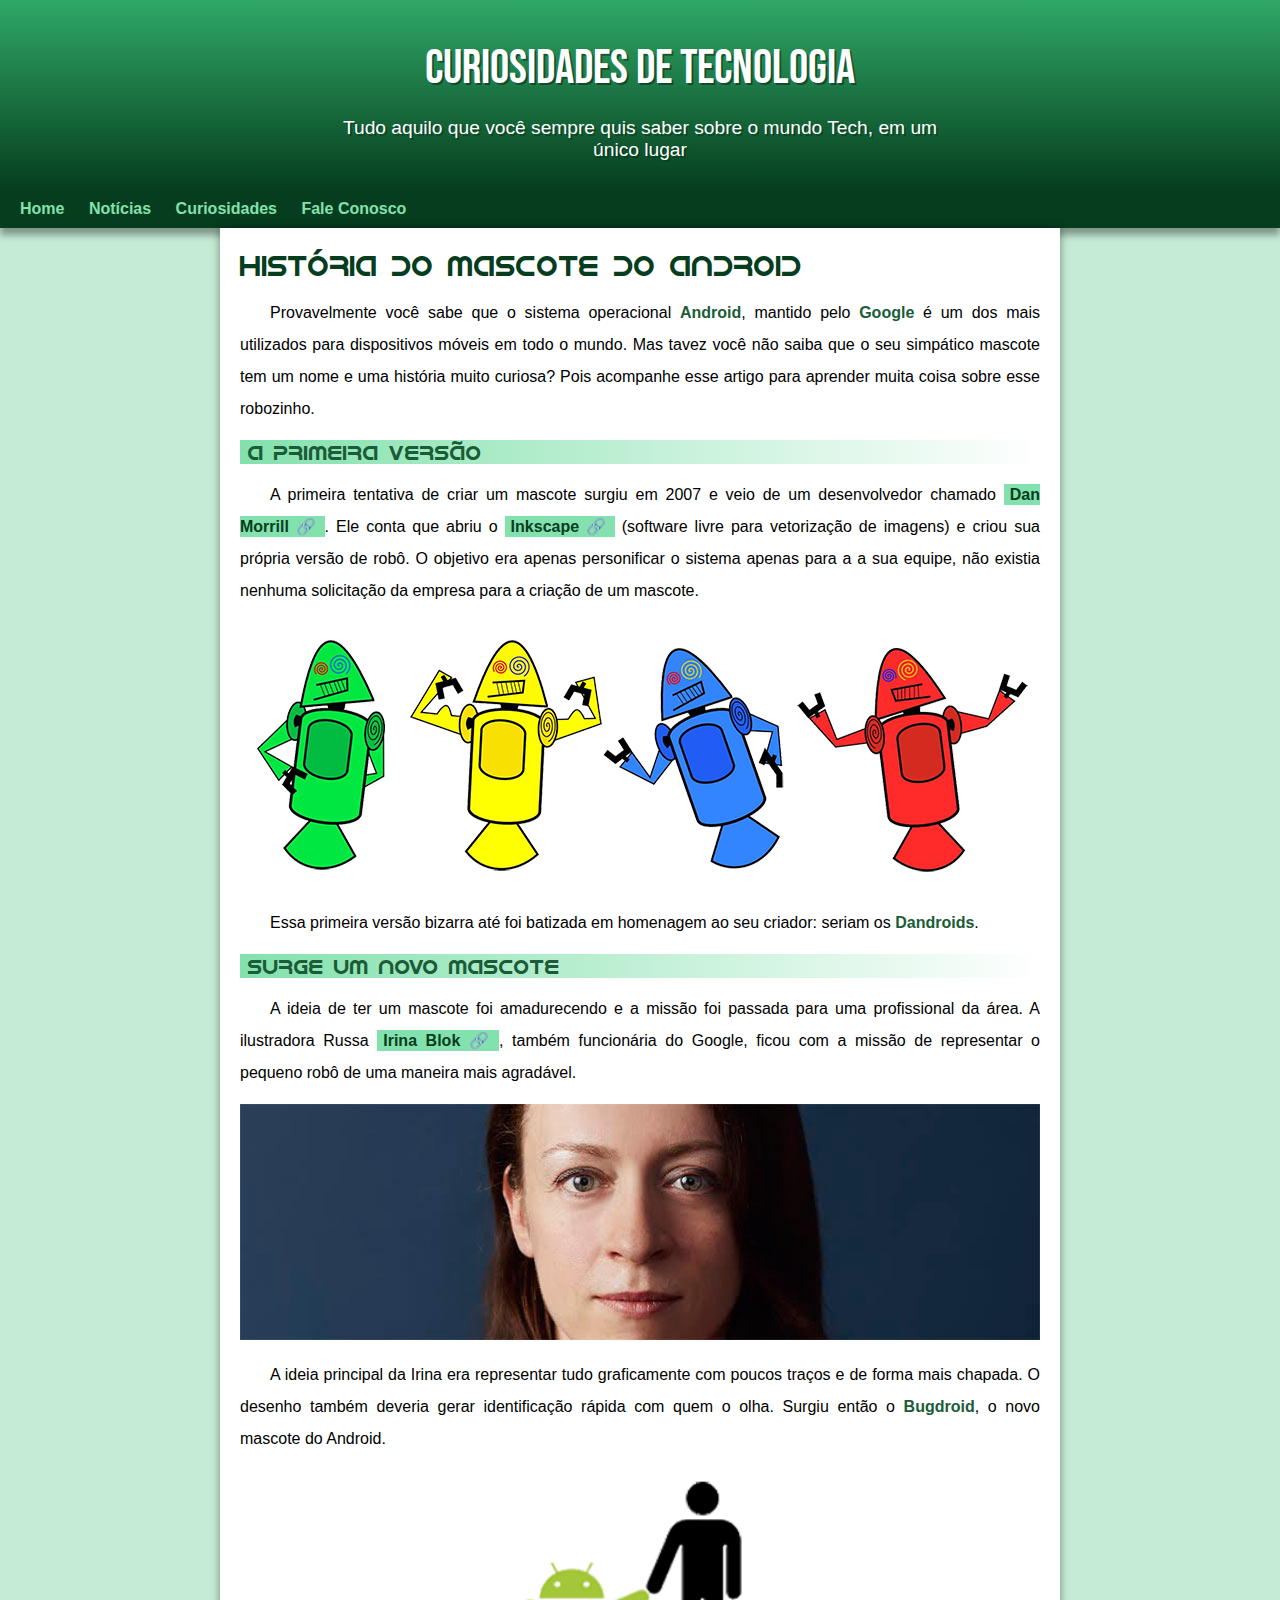
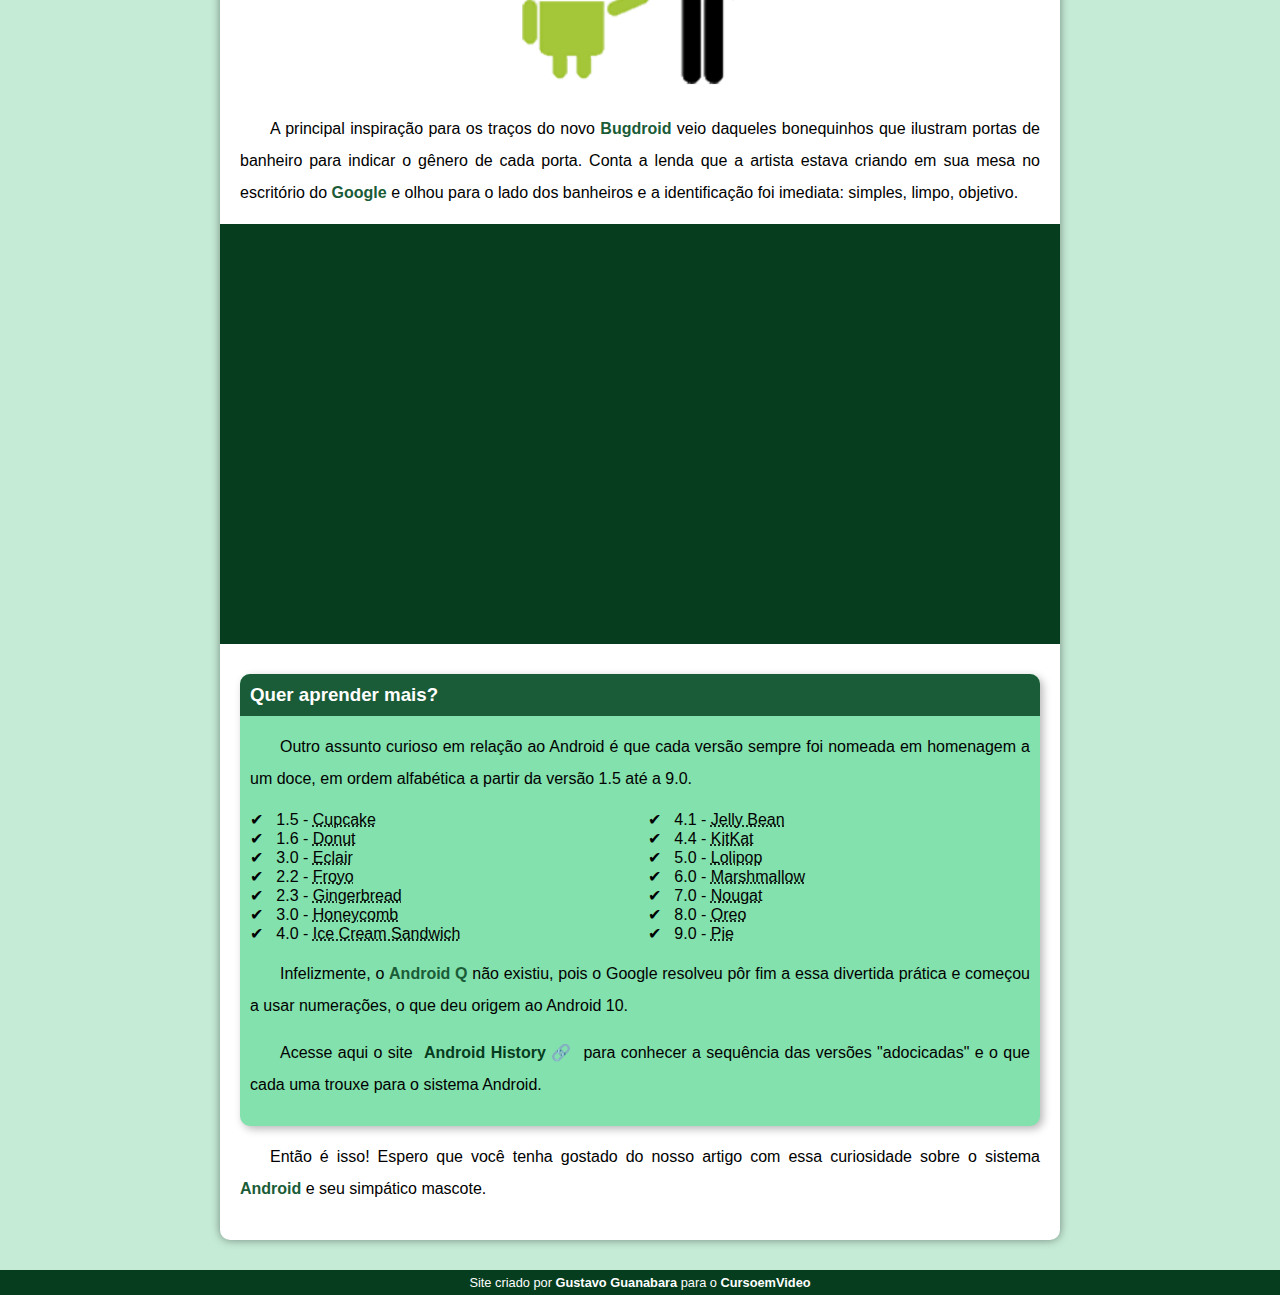
==== index.html @ 092ff339 "novo site" ====
<!DOCTYPE html>
<html lang="pt-br">
<head>
    <meta charset="UTF-8">
    <meta name="viewport" content="width=device-width, initial-scale=1.0">
    <title>Como surgiu o mascote do Android?</title>
    <link rel="shortcut icon" href="imagens/favicon.ico" type="image/x-icon">
    <link rel="stylesheet" href="estilo/style.css">
</head>
<body>
    <header>
        <h1>Curiosidades de Tecnologia</h1> 
        <p>Tudo aquilo que você sempre quis saber sobre o mundo Tech, em um único lugar</p>
    </header>
    <nav>
        <a href="#">Home</a>
        <a href="#">Notícias</a>
        <a href="#">Curiosidades</a>
        <a href="#">Fale Conosco</a>
    </nav>
    <main>
        <article>
            <h1>História do Mascote do Android</h1> 

            <p>Provavelmente você sabe que o sistema operacional <strong>Android</strong>, mantido pelo <strong>Google</strong> é um dos mais utilizados para dispositivos móveis em todo o mundo. Mas tavez você não saiba que o seu simpático mascote tem um nome e uma história muito curiosa? Pois acompanhe esse artigo para aprender muita coisa sobre esse robozinho.</p>

            <h2>A primeira versão</h2>

            <p>A primeira tentativa de criar um mascote surgiu em 2007 e veio de um desenvolvedor chamado <a href="https://androidcommunity.com/dan-morrill-shows-us-the-android-mascot-that-almost-was-20130103/" target="_blank" rel="external" class="externo">Dan Morrill</a>. Ele conta que abriu o <a href="https://inkscape.org/" target="_blank" rel="external" class="externo">Inkscape</a> (software livre para vetorização de imagens) e criou sua própria versão de robô. O objetivo era apenas personificar o sistema apenas para a a sua equipe, não existia nenhuma solicitação da empresa para a criação de um mascote.</p>

            <picture>
                <source media="(max-width: 600px)" srcset="imagens/dan-droids-pq.png">
                <img src="imagens/dan-droids.png" alt="Primeiro mascote do Android">
            </picture>

            <p>Essa primeira versão bizarra até foi batizada em homenagem ao seu criador: seriam os <strong>Dandroids</strong>.</p>

            <h2>Surge um novo mascote</h2>

            <p>A ideia de ter um mascote foi amadurecendo e a missão foi passada para uma profissional da área. A ilustradora Russa <a href="https://www.irinablok.com/" target="_blank" rel="external" class="externo">Irina Blok</a>, também funcionária do Google, ficou com a missão de representar o pequeno robô de uma maneira mais agradável.</p>

            <picture>
                <source media="(max-width: 600px)" srcset="imagens/irina-blok-pq.jpg">
                <img src="imagens/irina-blok.jpg" alt="Irina Blok, criadora do Bugdroid">
            </picture>

            <p>A ideia principal da Irina era representar tudo graficamente com poucos traços e de forma mais chapada. O desenho também deveria gerar identificação rápida com quem o olha. Surgiu então o <strong>Bugdroid</strong>, o novo mascote do Android.</p>

            <img src="imagens/bugdroid.png" alt="Bugdroid" class="pequena">

            <p>A principal inspiração para os traços do novo <strong>Bugdroid</strong> veio daqueles bonequinhos que ilustram portas de banheiro para indicar o gênero de cada porta. Conta a lenda que a artista estava criando em sua mesa no escritório do <strong>Google</strong> e olhou para o lado dos banheiros e a identificação foi imediata: simples, limpo, objetivo.</p>

           
            <div class="video">
                <iframe width="560" height="315" src="https://www.youtube.com/embed/l2UDgpLz20M?si=rRLas0wvyDPvgWBW" title="YouTube video player" frameborder="0" allow="accelerometer; autoplay; clipboard-write; encrypted-media; gyroscope; picture-in-picture; web-share" referrerpolicy="strict-origin-when-cross-origin" allowfullscreen></iframe>
            </div>
           

            <aside>
                <h3>Quer aprender mais?</h3>
                <p>Outro assunto curioso em relação ao Android é que cada versão sempre foi nomeada em homenagem a um doce, em ordem alfabética a partir da versão 1.5 até a 9.0.</p>
                <ul>
                    <li>
                        1.5 - <abbr title="Bolo de Copo">Cupcake</abbr>
                    </li>
                    <li>
                        1.6 - <abbr title="Rosquinha">Donut</abbr>
                    </li>
                    <li>
                        3.0 - <abbr title="Bomba">Eclair</abbr>
                    </li>
                    <li>
                        2.2 - <abbr title="Iorgute Congelado">Froyo</abbr>
                    </li>
                    <li>
                        2.3 - <abbr title="Biscoito de Gengibre">Gingerbread</abbr>
                    </li>
                    <li>
                        3.0 - <abbr title="Favo de Mel">Honeycomb</abbr>
                    </li>
                    <li>
                        4.0 - <abbr title="Sanduíche de Sorvete">Ice Cream Sandwich</abbr>
                    </li>
                    <li>
                        4.1 - <abbr title="Jujuba">Jelly Bean</abbr>
                    </li>
                    <li>
                        4.4 - <abbr title="KitKat">KitKat</abbr>
                    </li>
                    <li>
                        5.0 - <abbr title="Pirulito">Lolipop</abbr>
                    </li>
                    <li>
                        6.0 - <abbr title="Marshmallow">Marshmallow</abbr>
                    </li>
                    <li>
                        7.0 - <abbr title="Torrone">Nougat</abbr>
                    </li>
                    <li>
                        8.0 - <abbr title="Oreo">Oreo</abbr>
                    </li>
                    <li>
                        9.0 - <abbr title="Torta">Pie</abbr>
                    </li>
                </ul>
                <p>Infelizmente, o <strong>Android Q</strong> não existiu, pois o Google resolveu pôr fim a essa divertida prática e começou a usar numerações, o que deu origem ao Android 10.</p>
                <p>Acesse aqui o site <a href="https://www.android.com/intl/en_uk/history/donut" target="_blank" rel="external" class="externo">Android History</a> para conhecer a sequência das versões "adocicadas" e o que cada uma trouxe para o sistema Android.</p>
            </aside>
            

            <p>Então é isso! Espero que você tenha gostado do nosso artigo com essa curiosidade sobre o sistema <strong>Android</strong> e seu simpático mascote.</p>
        </article>
    </main>
    <footer>
        <p>Site criado por <a href="https://github.com/gustavoguanabara" target="_blank" rel="external">Gustavo Guanabara</a> para o <a href="https://www.youtube.com/c/CursoemV%C3%ADdeo" target="_blank" rel="author">CursoemVideo</a></p>
    </footer>
</body>
</html>
---- estilo/style.css ----
@charset "UTF-8";

@import url('https://fonts.googleapis.com/css2?family=Bebas+Neue&family=Work+Sans:ital,wght@0,100..900;1,100..900&display=swap');

@font-face {
    font-family: 'Android';
    src: url(/fontes/idroid.otf) format(opentype);
    font-weight: normal;
}


:root {
    --cor0:#c5ebd6;
    --cor1:#83e1ad;
    --cor2:#3ddc84;
    --cor3:#2fa866;
    --cor4:#1a5c37;
    --cor5:#063d1e;

    --fonte-padrao: Arial, Verdana, Helvetica, sans-serif;
    --fonte-destaque: 'Bebas Neue', cursive;
    --fonte-android: 'Android', cursive;
}

* {
    margin: 0px;
    padding: 0px;
}

body {
    background-color: var(--cor0);
    font-family: var(--fonte-padrao);
}

a.externo::after {
    content: '\00A0\1F517';
}

header {
    background-image: linear-gradient(to bottom, var(--cor3), var(--cor5));
    
    min-height: 150px;
    text-align: center;
    padding-top: 40px;
}

header h1 {
    font-family: var(--fonte-destaque);
    font-weight: normal;
    margin-bottom: 20px;
    font-size: 3em;
    text-shadow: 2px 2px 0px rgba(0, 0, 0, 0.375);
}

header > p {
    font-family: var(--fonte-padrao);
    max-width: 600px;
    font-size: 1.2em;
    color: white;
    padding-right: 10px;
    padding-left: 10px;
    margin-bottom: 30px;
    margin: auto;
    text-shadow: 2px 2px 0px rgba(0, 0, 0, 0.256)
}

nav {
    background-color: var(--cor5);
    padding: 10px;
    box-shadow: 0px 7px 7px rgba(0, 0, 0, 0.363);
    font-weight: bold;
}

nav > a {
    color: var(--cor1);
    padding: 10px;
    border-radius: 5px;
    text-decoration: none;
    transition-duration: .5s;

}

nav > a:hover {
    background-color: var(--cor3);
    color: var(--cor5);
    
}



main {
    background-color: white;
    margin: auto;
    margin-bottom: 30px;
    padding: 20px;
    min-width: 250px;
    max-width: 800px;
    box-shadow: 0px 0px 10px rgba(0, 0, 0, 0.418);
    border-bottom-left-radius: 10px;
    border-bottom-right-radius: 10px;
}

main img {
    width: 100%;
}

main h1 {
    color: var(--cor5);
    font-family: var(--fonte-android);
    font-weight: normal;
    font-size: 1.8em;
}

main h2 {
    font-family: var(--fonte-android);
    color: var(--cor4);
    font-weight: normal;
    font-size: 1.3em;
    background-image: linear-gradient(to right, var(--cor1), transparent);
    text-indent: 8px;
}

main p {
    margin: 15px 0px;
    text-align: justify;
    text-indent: 30px;
    line-height: 2em;
    font-size: 1em;
}

main strong {
    color: var(--cor4);
    font-weight: bold;
}

main a {
    text-decoration: none;
    font-weight: bold;
    color: var(--cor5);
    background-color: var(--cor1);
    padding: 2px 6px;
}

main a:hover {
    text-decoration: underline;
    color: var(--cor4);
}



main img.pequena {
    max-width: 350px;
    display: block;
    margin: auto;
   
}

div.video {
    background-color: var(--cor5);
    margin: 0px -20px 30px -20px;
    padding: 20px;
    padding-bottom: 50%;
    position: relative;
}

div.video > iframe {
    position: absolute;
    top: 5%;
    left: 5%;
    width: 90%;
    height: 90%;
}

aside {
    background-color: var(--cor1);
    padding: 10px;
    border-radius: 10px;
    box-shadow: 3px 3px 8px rgba(0, 0, 0, 0.281);
}

aside h3 {
    background-color: var(--cor4);
    color: white;
    padding: 10px;
    margin: -10px -10px 0px -10px;
    border-radius: 10px 10px 0px 0px;
}

aside > ul {
    list-style-type: '\2714\00A0\00A0';
    list-style-position: inside;
    columns: 2;
}



header > h1 {
    color: white;
    font-family: var(--fonte-destaque);
}




footer {
    background-color: var(--cor5);
    color: white;
    text-align: center;
    font-size: 0.8em;
    padding: 5px;
}

footer a {
    color: white;
    font-weight: bold;
    text-decoration: none;
}

footer a:hover {
    text-decoration: underline;
    color: var(--cor1);
}
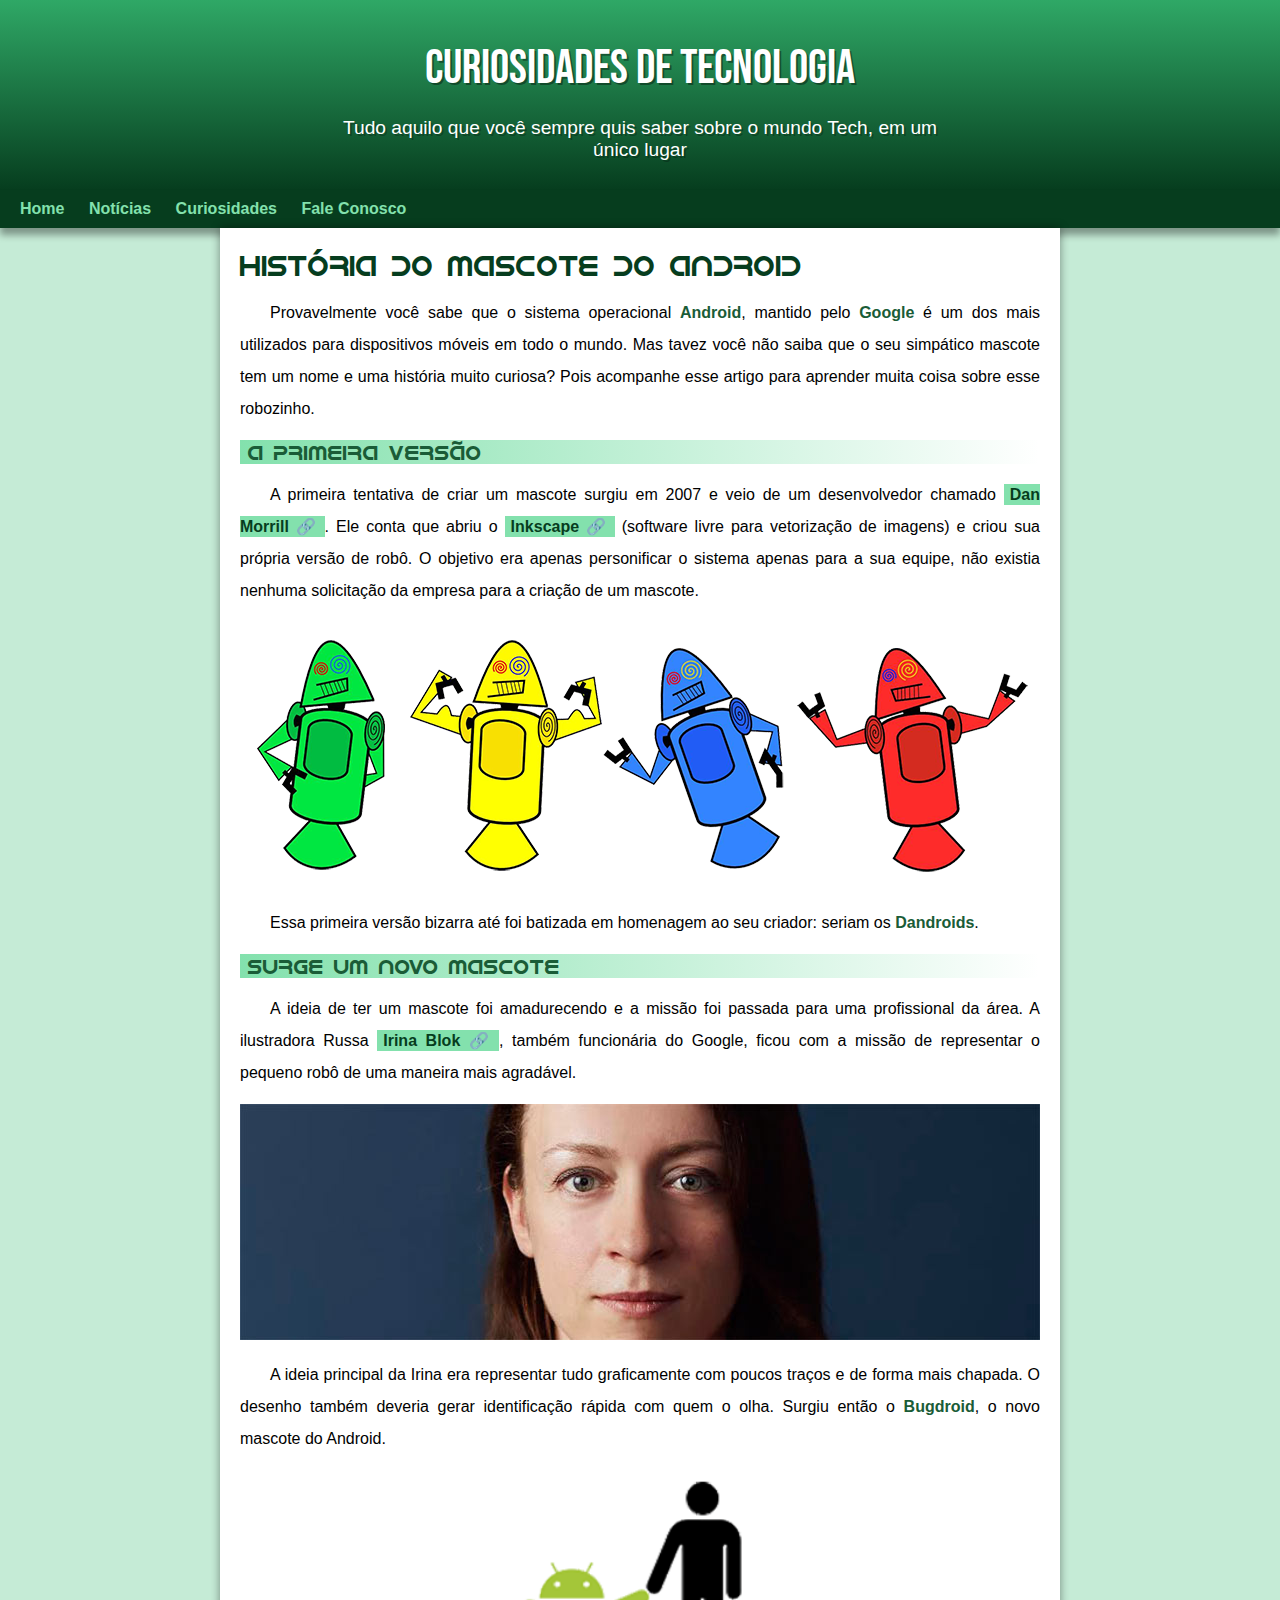
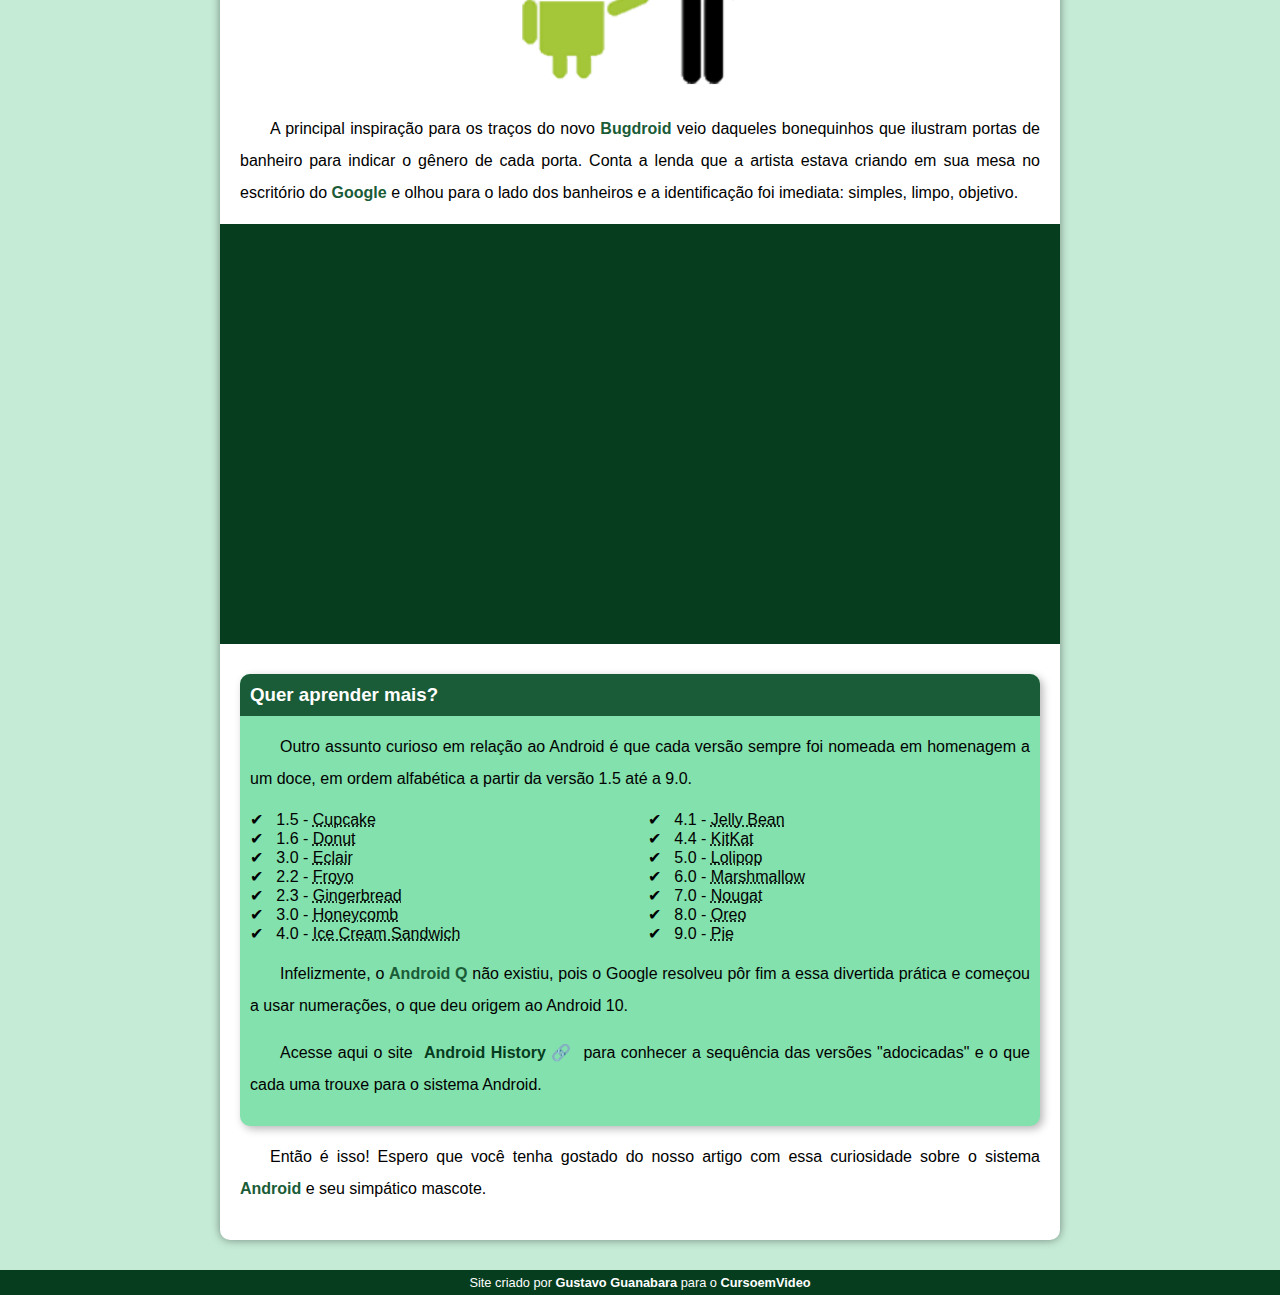
==== commit c68c49c5: "arrumando" ====
--- a/index.html
+++ b/index.html
@@ -26,7 +26,7 @@
 
             <h2>A primeira versão</h2>
 
-            <p>A primeira tentativa de criar um mascote surgiu em 2007 e veio de um desenvolvedor chamado <a href="https://androidcommunity.com/dan-morrill-shows-us-the-android-mascot-that-almost-was-20130103/" target="_blank" rel="external" class="externo">Dan Morrill</a>. Ele conta que abriu o <a href="https://inkscape.org/" target="_blank" rel="external" class="externo">Inkscape</a> (software livre para vetorização de imagens) e criou sua própria versão de robô. O objetivo era apenas personificar o sistema apenas para a a sua equipe, não existia nenhuma solicitação da empresa para a criação de um mascote.</p>
+            <p>A primeira tentativa de criar um mascote surgiu em 2007 e veio de um desenvolvedor chamado <a href="https://androidcommunity.com/dan-morrill-shows-us-the-android-mascot-that-almost-was-20130103/" target="_blank" rel="external" class="externo">Dan Morrill</a>. Ele conta que abriu o <a href="https://inkscape.org/" target="_blank" rel="external" class="externo">Inkscape</a> (software livre para vetorização de imagens) e criou sua própria versão de robô. O objetivo era apenas personificar o sistema apenas para a sua equipe, não existia nenhuma solicitação da empresa para a criação de um mascote.</p>
 
             <picture>
                 <source media="(max-width: 600px)" srcset="imagens/dan-droids-pq.png">
--- a/estilo/style.css
+++ b/estilo/style.css
@@ -4,7 +4,7 @@
 
 @font-face {
     font-family: 'Android';
-    src: url(/fontes/idroid.otf) format(opentype);
+    src: url(../fontes/idroid.otf) format(opentype);
     font-weight: normal;
 }
 
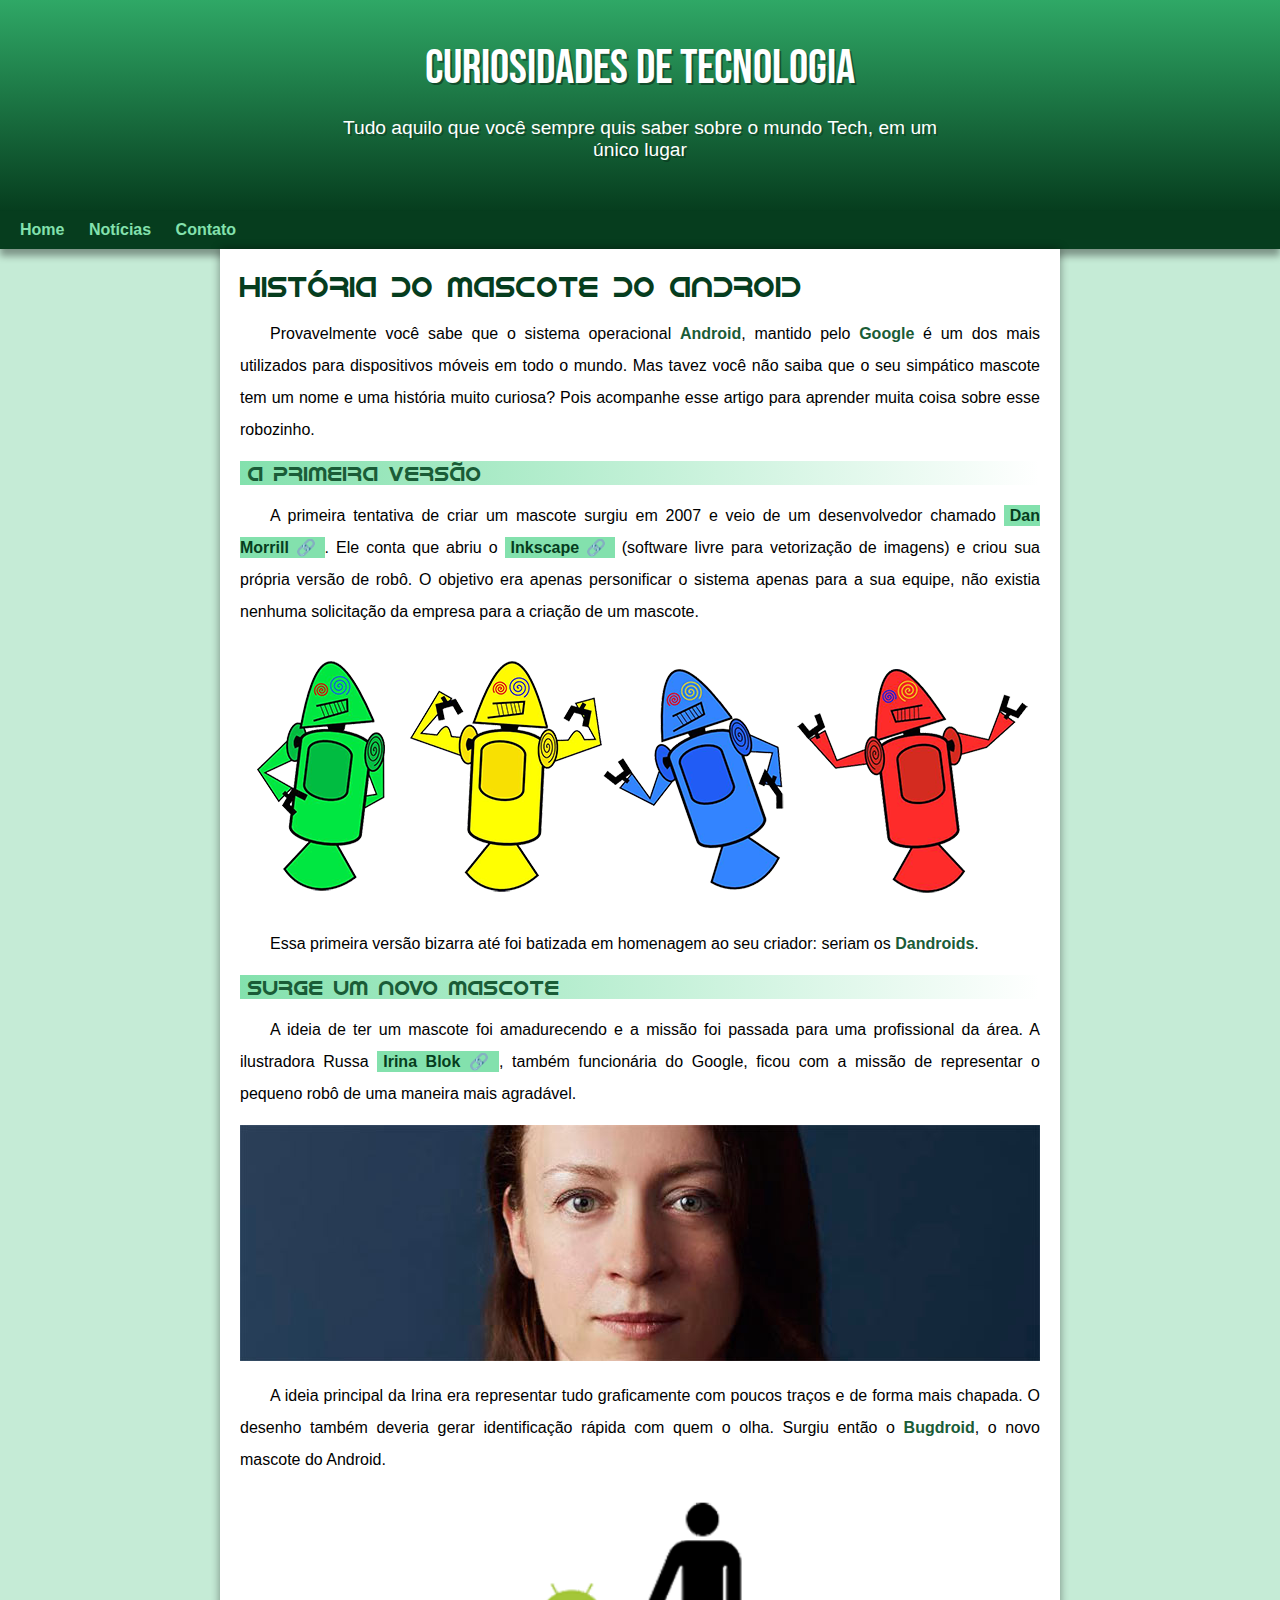
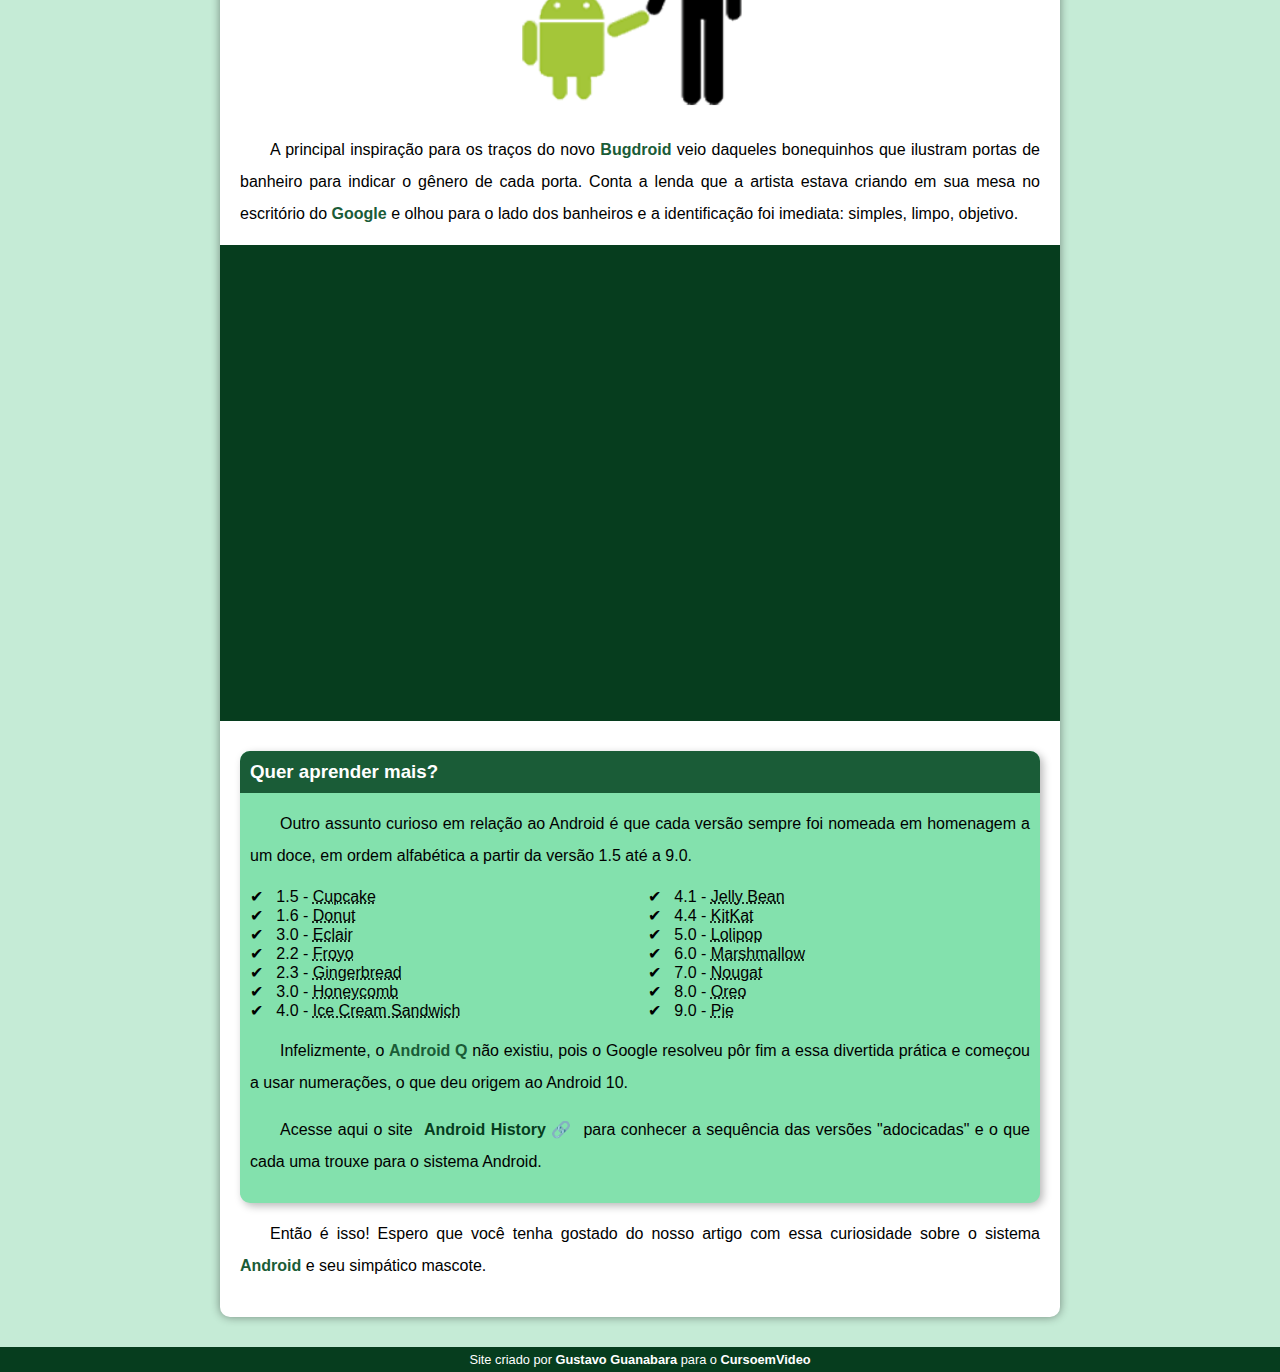
==== commit f535f541: "problema de padding corrigido" ====
--- a/index.html
+++ b/index.html
@@ -15,8 +15,7 @@
     <nav>
         <a href="#">Home</a>
         <a href="#">Notícias</a>
-        <a href="#">Curiosidades</a>
-        <a href="#">Fale Conosco</a>
+        <a href="#">Contato</a>
     </nav>
     <main>
         <article>
--- a/estilo/style.css
+++ b/estilo/style.css
@@ -59,8 +59,9 @@
     color: white;
     padding-right: 10px;
     padding-left: 10px;
-    margin-bottom: 30px;
+    
     margin: auto;
+    padding-bottom: 50px;
     text-shadow: 2px 2px 0px rgba(0, 0, 0, 0.256)
 }
 
@@ -159,7 +160,7 @@
     background-color: var(--cor5);
     margin: 0px -20px 30px -20px;
     padding: 20px;
-    padding-bottom: 50%;
+    padding-bottom: 57%;
     position: relative;
 }
 
